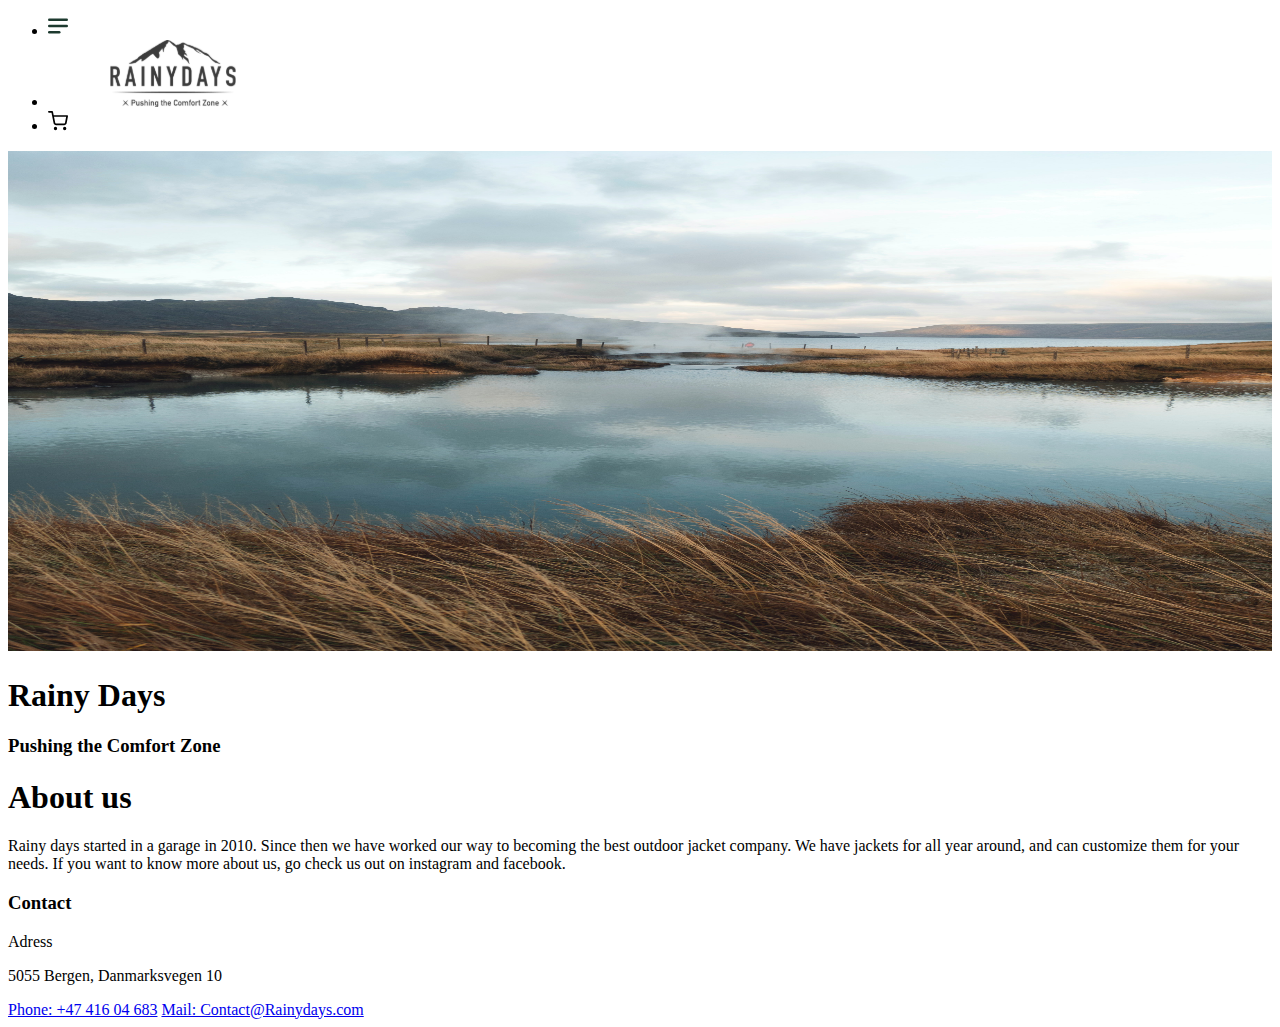
==== about.html @ ec9b1afa "changes2" ====
<!DOCTYPE html>
<html lang="en">
<head>
    <meta charset="UTF-8">
    <meta http-equiv="X-UA-Compatible" content="IE=edge">
    <meta name="viewport" content="width=device-width, initial-scale=1.0">
    <meta name="description" content="The start and history about Rainy Days">
    <link href="css/styles.css" rel="stylesheet">
    <title>Rainy Days | About us</title>
</head>
<body>
    <header>
        <nav>
            <ul>
                <li>
                    <a href="links.html">
                        <img src="icons/Group 27.svg" width="20px" height="20px">
                    </a>
                </li>
                <li>
                    <a href="Index.html">
                        <img src="logo/RainyDays_Logo-svart.svg" width="250px">
                    </a>
                </li>
                <li>
                    <a href="cart.html">
                        <img src="icons/shopping-cart.svg" width="20px" heigth="20px">
                    </a>
                </li>
            </ul>
        </nav>
        <section>
            <img src="images/gemma-evans-JUrolU3FLTA-unsplash.jpg" alt="Name of picture" width="100%" height="500px">
            <h1>Rainy Days</h1>
            <h3>Pushing the Comfort Zone</h3>
        </section>
        </header>
        <main>
            <h1>About us</h1>
            <p>Rainy days started in a garage in 2010. Since then we have worked our way to becoming the best outdoor jacket company. We have jackets for all year around, and can customize them for your needs. If you want to know more about us, go check us out on instagram and facebook.</p>
        </main>
         <footer>
       <h3>Contact</h3>
       <section>
           <p>Adress</p>
           <p>5055 Bergen, Danmarksvegen 10</p>
           <a href="Phone">Phone: +47 416 04 683</a>
           <a href="Mail">Mail: Contact@Rainydays.com</a>
       </section>
   </footer>
</body>
</html>
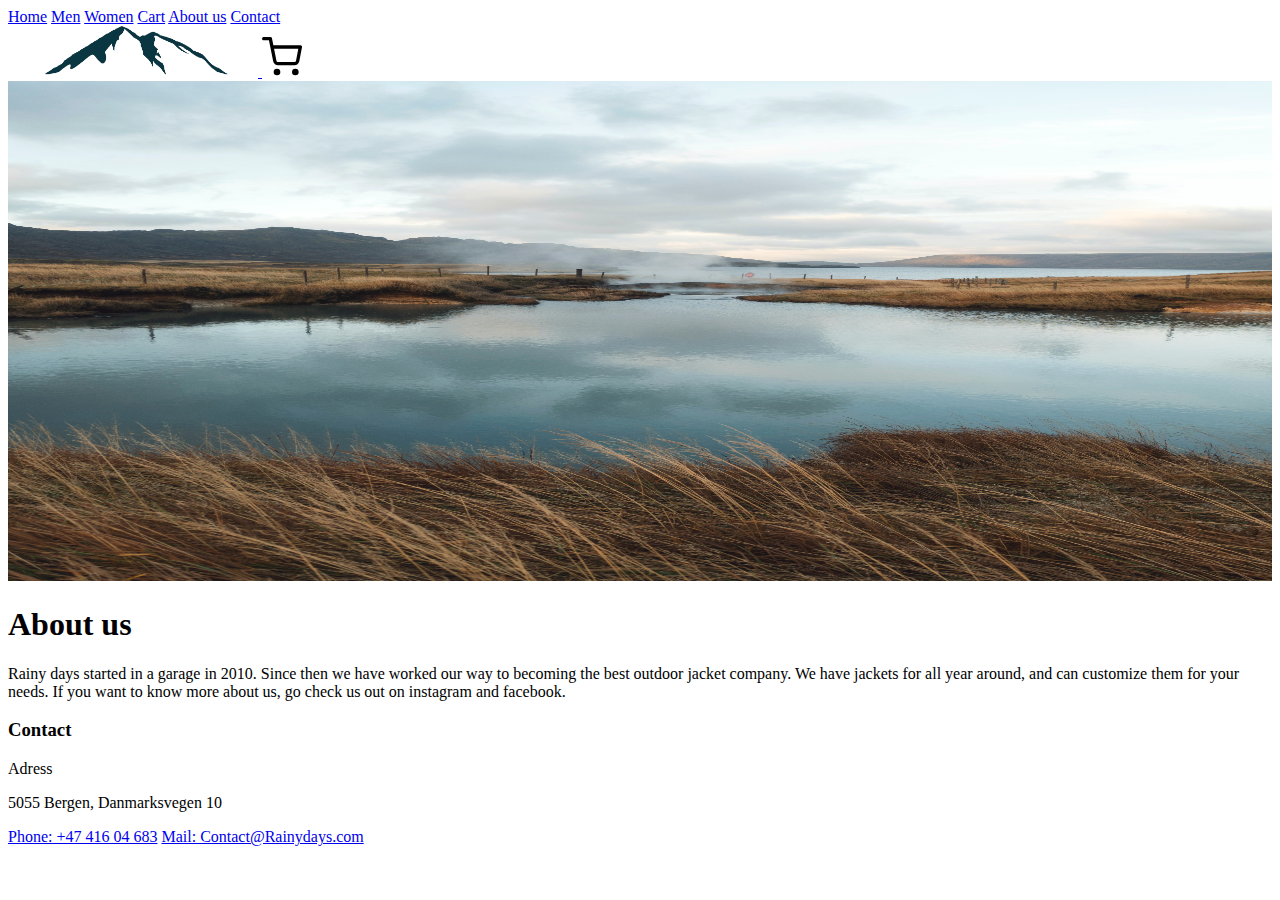
==== commit efbfbf9b: "final result" ====
--- a/about.html
+++ b/about.html
@@ -1,52 +1,54 @@
 <!DOCTYPE html>
 <html lang="en">
-<head>
-    <meta charset="UTF-8">
-    <meta http-equiv="X-UA-Compatible" content="IE=edge">
-    <meta name="viewport" content="width=device-width, initial-scale=1.0">
-    <meta name="description" content="The start and history about Rainy Days">
-    <link href="css/styles.css" rel="stylesheet">
+  <head>
+    <meta charset="UTF-8" />
+    <meta http-equiv="X-UA-Compatible" content="IE=edge" />
+    <meta name="viewport" content="width=device-width, initial-scale=1.0" />
+    <meta name="description" content="The start and history about Rainy Days" />
+    <link href="css/about.css" rel="stylesheet" />
     <title>Rainy Days | About us</title>
-</head>
-<body>
-    <header>
-        <nav>
-            <ul>
-                <li>
-                    <a href="links.html">
-                        <img src="icons/Group 27.svg" width="20px" height="20px">
-                    </a>
-                </li>
-                <li>
-                    <a href="Index.html">
-                        <img src="logo/RainyDays_Logo-svart.svg" width="250px">
-                    </a>
-                </li>
-                <li>
-                    <a href="cart.html">
-                        <img src="icons/shopping-cart.svg" width="20px" heigth="20px">
-                    </a>
-                </li>
-            </ul>
-        </nav>
-        <section>
-            <img src="images/gemma-evans-JUrolU3FLTA-unsplash.jpg" alt="Name of picture" width="100%" height="500px">
-            <h1>Rainy Days</h1>
-            <h3>Pushing the Comfort Zone</h3>
-        </section>
-        </header>
-        <main>
-            <h1>About us</h1>
-            <p>Rainy days started in a garage in 2010. Since then we have worked our way to becoming the best outdoor jacket company. We have jackets for all year around, and can customize them for your needs. If you want to know more about us, go check us out on instagram and facebook.</p>
-        </main>
-         <footer>
-       <h3>Contact</h3>
-       <section>
-           <p>Adress</p>
-           <p>5055 Bergen, Danmarksvegen 10</p>
-           <a href="Phone">Phone: +47 416 04 683</a>
-           <a href="Mail">Mail: Contact@Rainydays.com</a>
-       </section>
-   </footer>
-</body>
-</html>+  </head>
+  <body>
+    <div class="navbar">
+      <a href="index.html">Home</a>
+      <a href="Men.html">Men</a>
+      <a href="Men.html">Women</a>
+      <a href="cart.html">Cart</a>
+      <a href="about.html">About us</a>
+      <a href="contact.html">Contact</a>
+    </div>
+    <header class="header">
+      <a href="Index.html" class="bla">
+        <img src="logo/RainyDays_Logo_bare-fjellet.png" width="250px" />
+      </a>
+      <a href="cart.html" class="bla">
+        <img src="icons/shopping-cart.svg" width="40px" heigth="40px" />
+      </a>
+    </header>
+      <img
+        src="images/gemma-evans-JUrolU3FLTA-unsplash.jpg"
+        alt="Name of picture"
+        width="100%"
+        height="500px"
+      />
+    </section>
+    <main>
+      <h1>About us</h1>
+      <p>
+        Rainy days started in a garage in 2010. Since then we have worked our
+        way to becoming the best outdoor jacket company. We have jackets for all
+        year around, and can customize them for your needs. If you want to know
+        more about us, go check us out on instagram and facebook.
+      </p>
+    </main>
+    <footer>
+      <h3>Contact</h3>
+      <section>
+        <p>Adress</p>
+        <p>5055 Bergen, Danmarksvegen 10</p>
+        <a href="Phone">Phone: +47 416 04 683</a>
+        <a href="Mail">Mail: Contact@Rainydays.com</a>
+      </section>
+    </footer>
+  </body>
+</html>
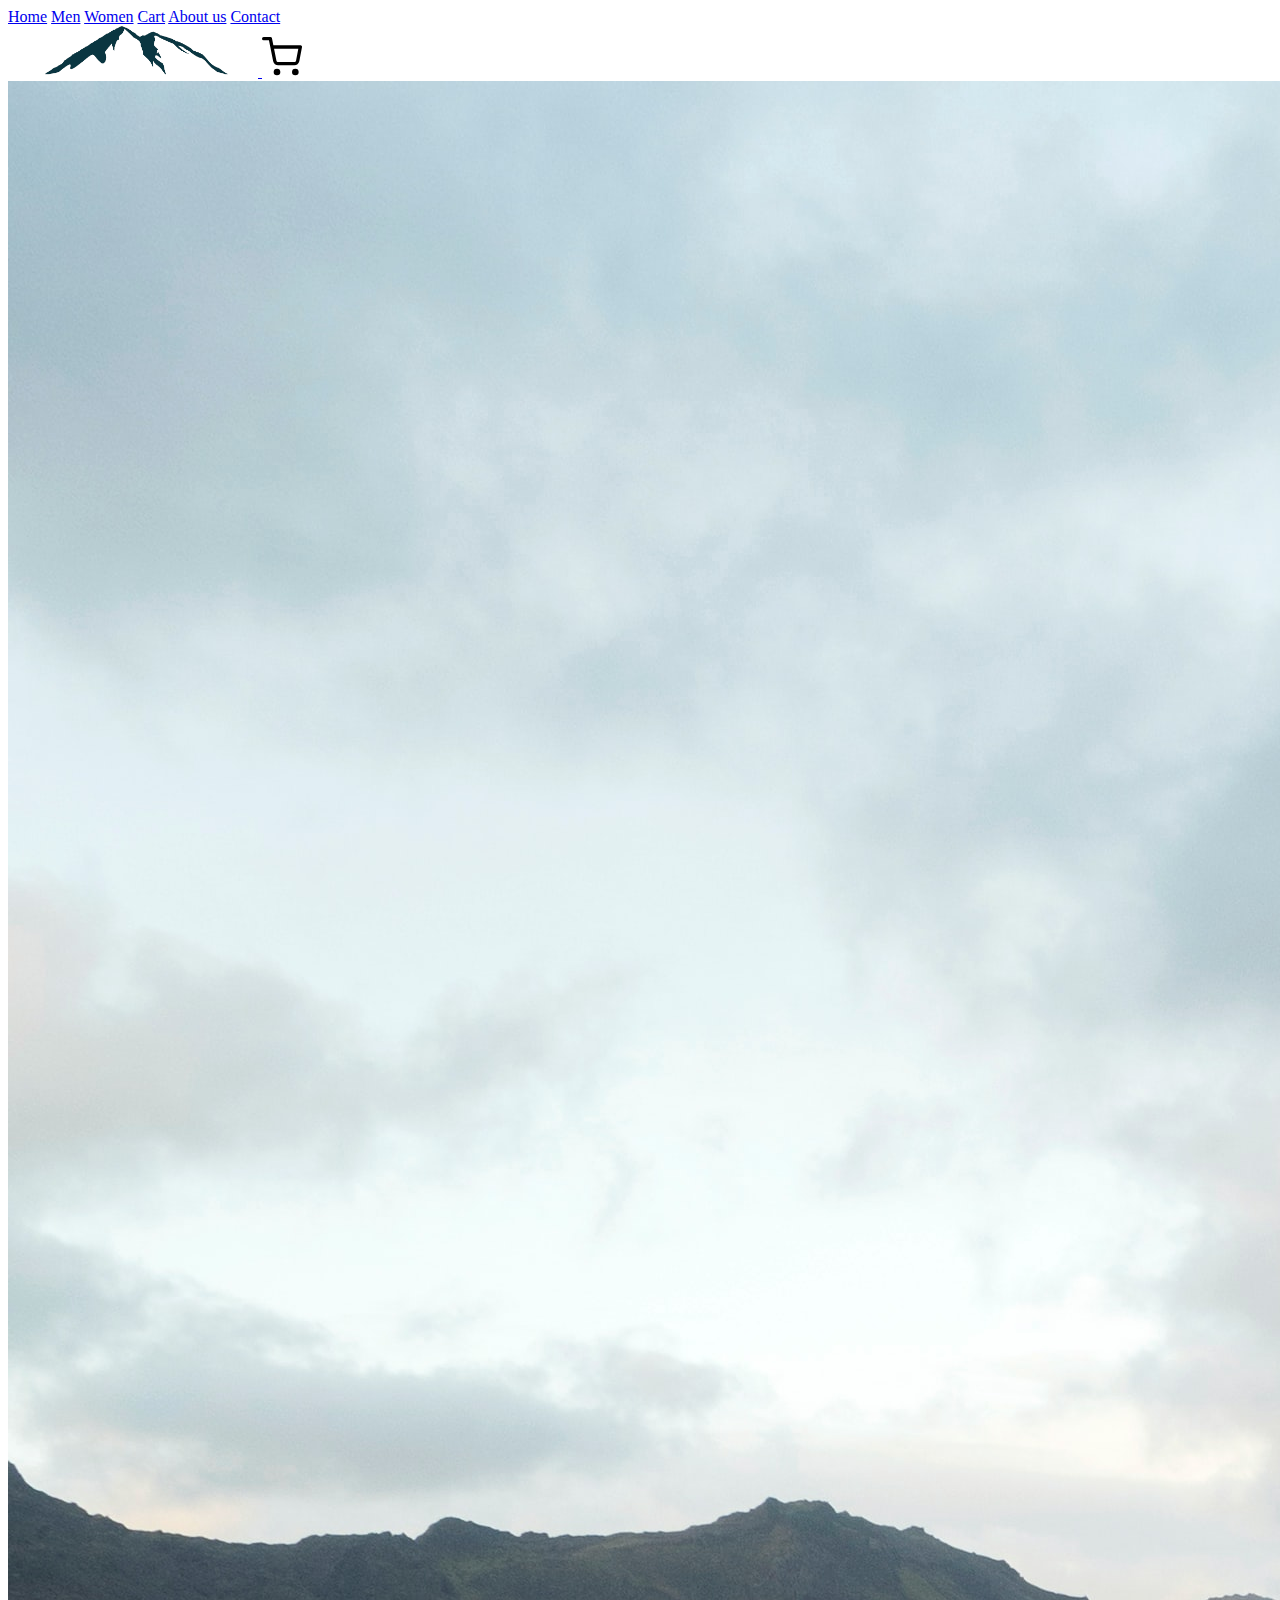
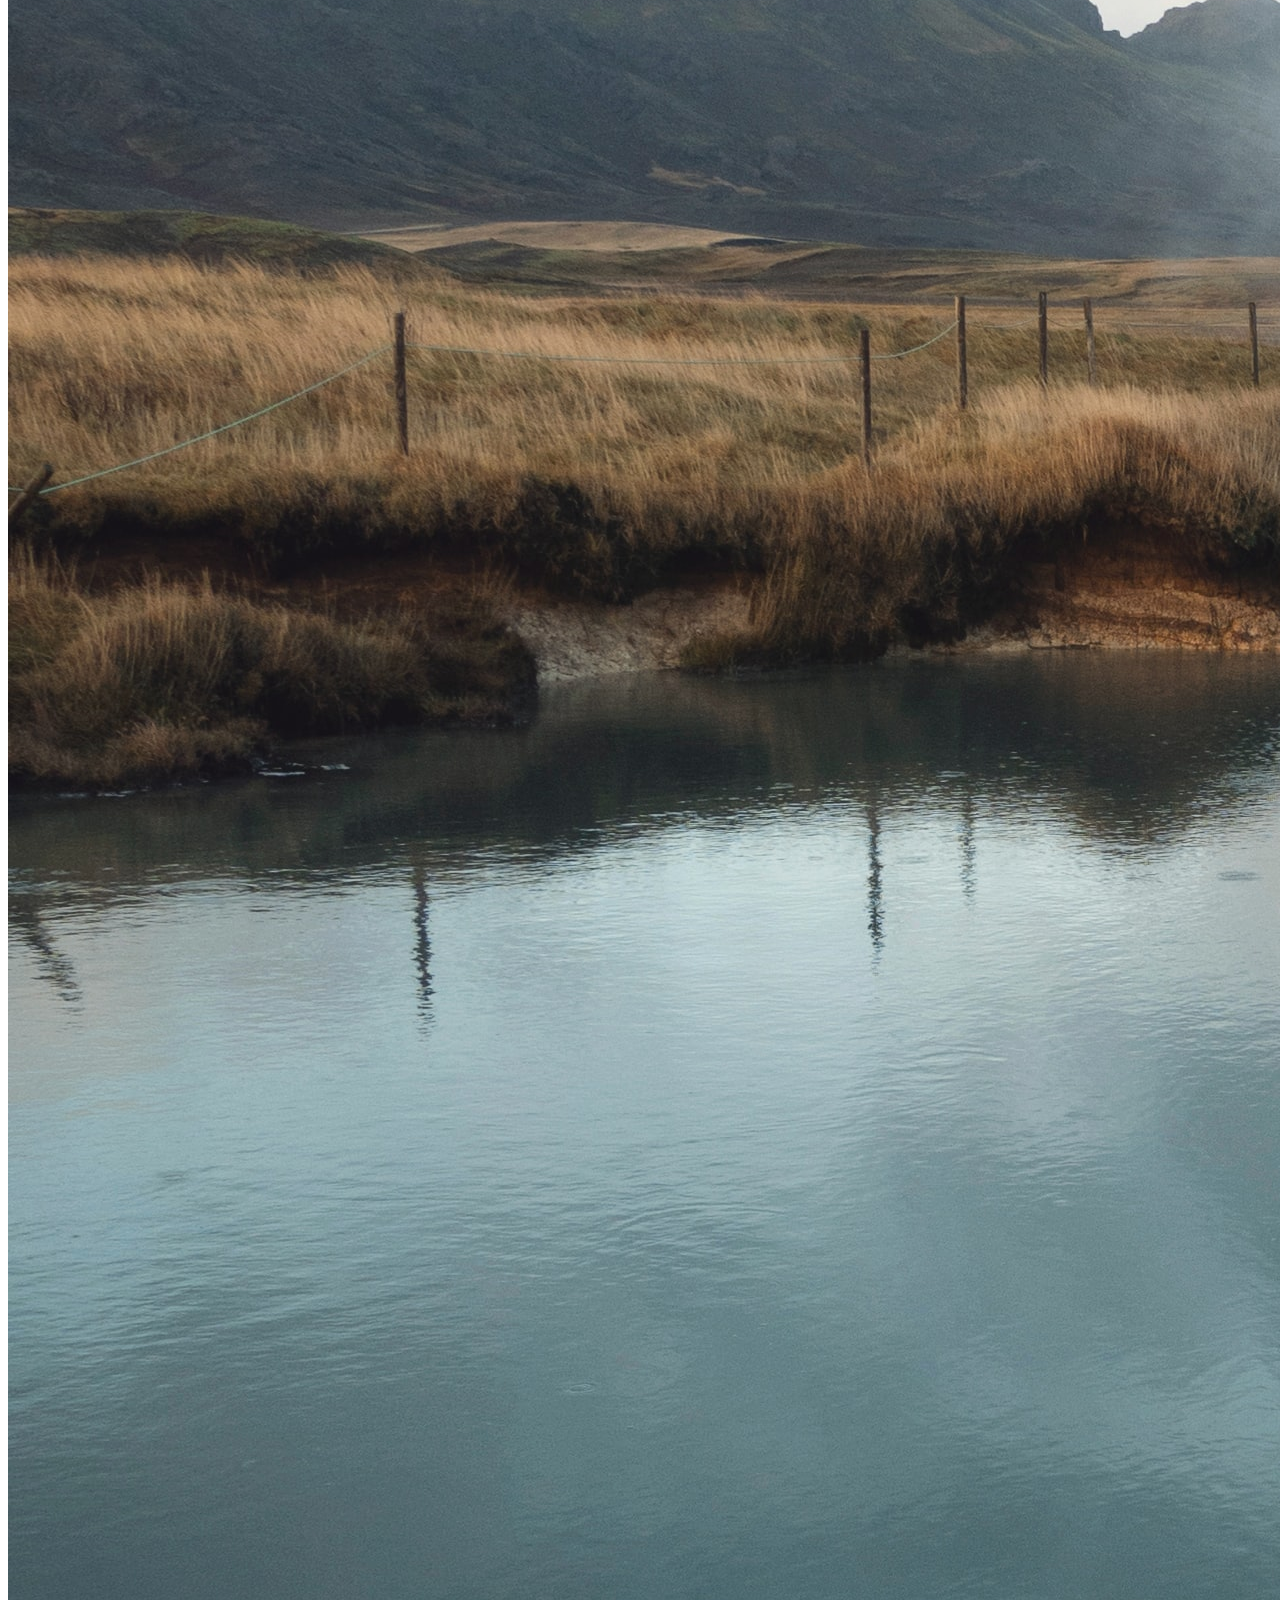
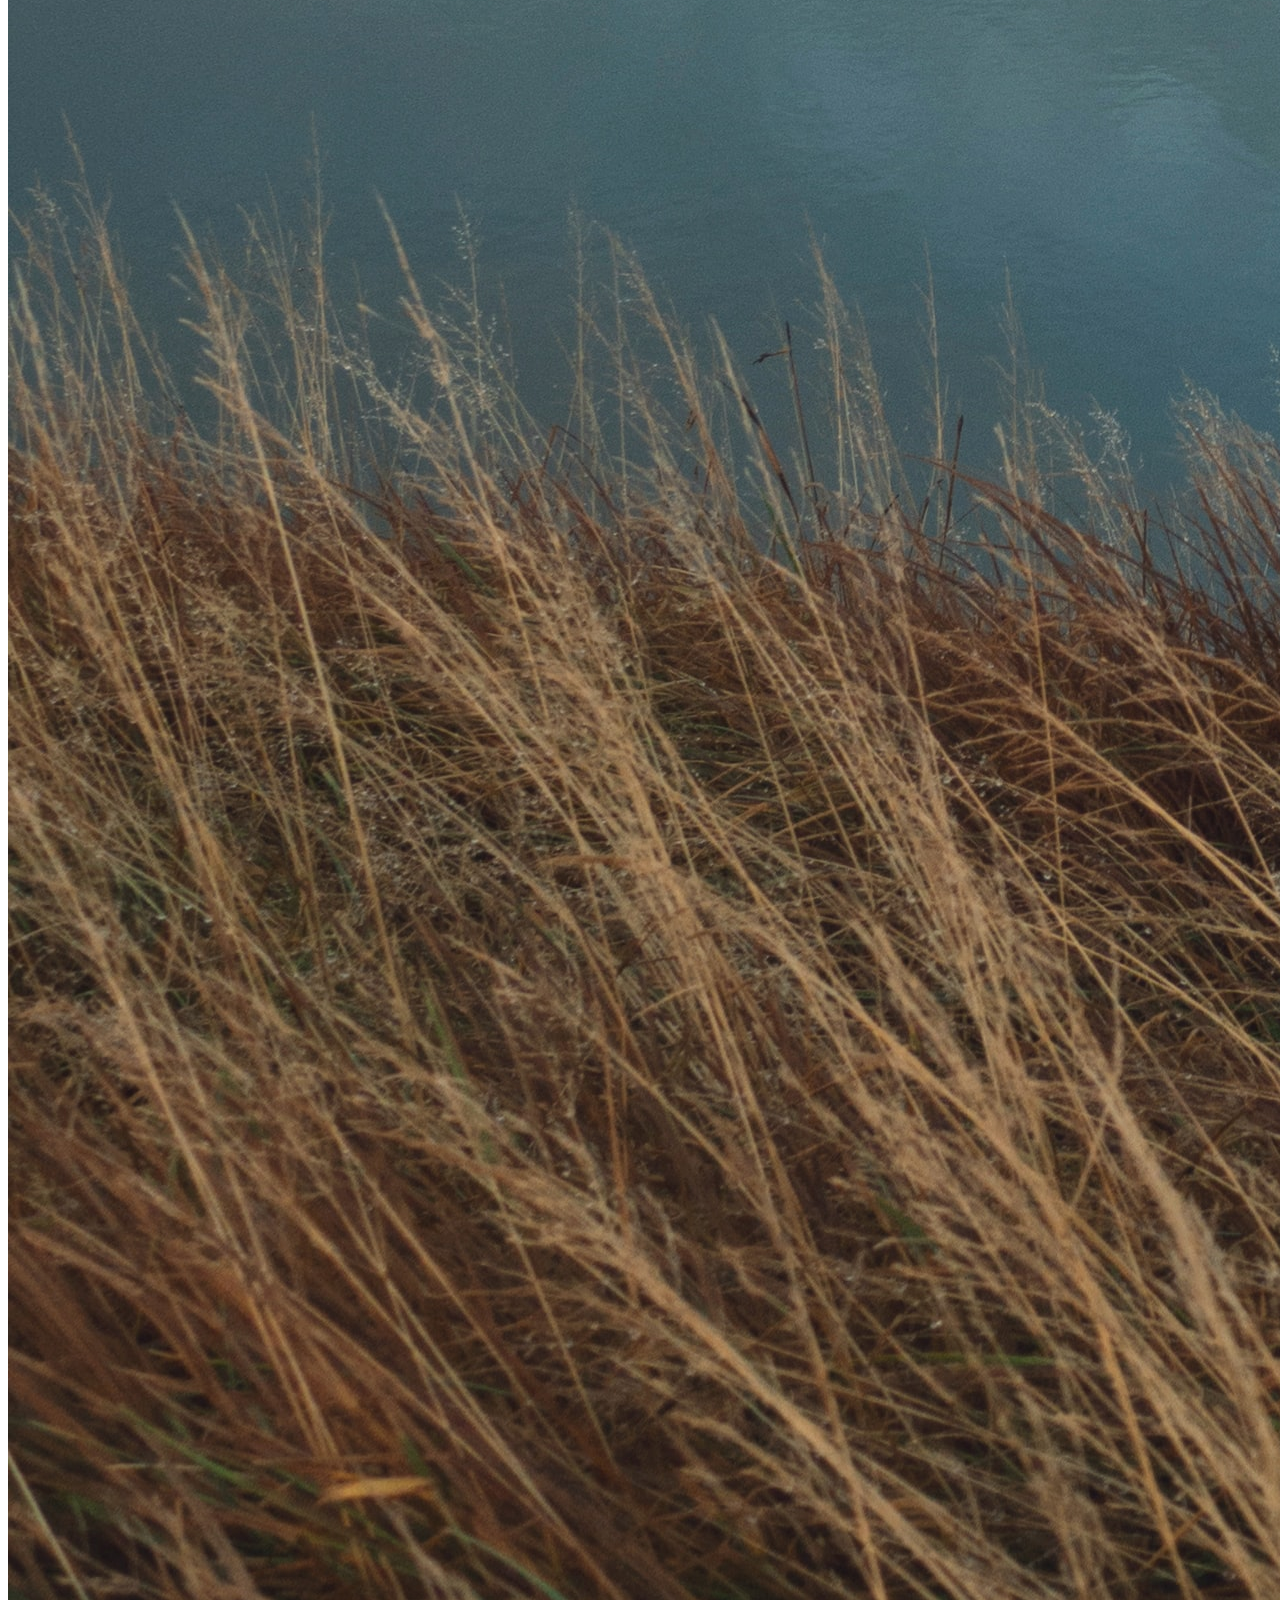
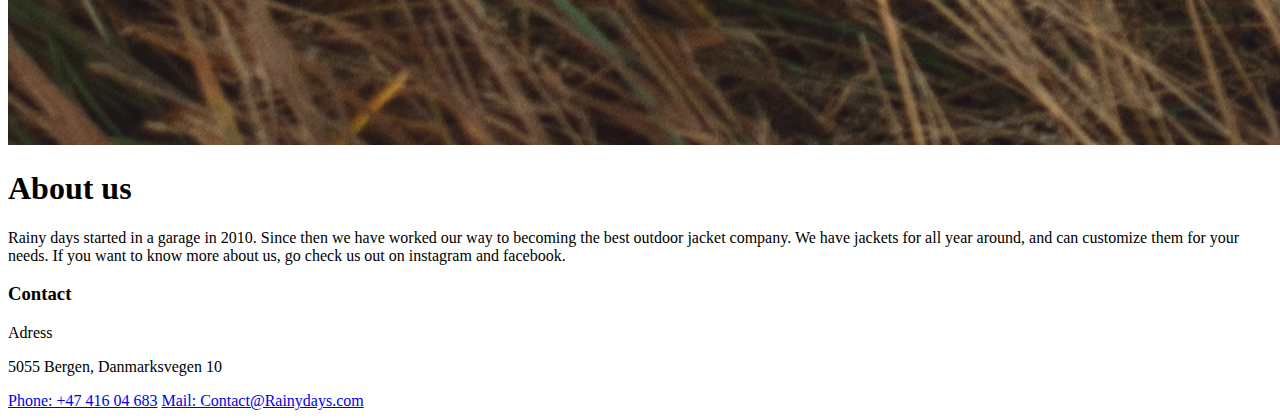
==== commit c43221d3: "1" ====
--- a/about.html
+++ b/about.html
@@ -9,27 +9,33 @@
     <title>Rainy Days | About us</title>
   </head>
   <body>
-    <div class="navbar">
+    <nav class="navbar">
       <a href="index.html">Home</a>
       <a href="Men.html">Men</a>
       <a href="Men.html">Women</a>
       <a href="cart.html">Cart</a>
       <a href="about.html">About us</a>
       <a href="contact.html">Contact</a>
-    </div>
+    </nav>
     <header class="header">
       <a href="Index.html" class="bla">
-        <img src="logo/RainyDays_Logo_bare-fjellet.png" width="250px" />
+        <img
+          src="logo/RainyDays_Logo_bare-fjellet.png"
+          alt="Mountain logo"
+          width="250"
+        />
       </a>
       <a href="cart.html" class="bla">
-        <img src="icons/shopping-cart.svg" width="40px" heigth="40px" />
+        <img
+          src="icons/shopping-cart.svg"
+          alt="Shopping icon"
+          width="40"
+        />
       </a>
     </header>
       <img
         src="images/gemma-evans-JUrolU3FLTA-unsplash.jpg"
         alt="Name of picture"
-        width="100%"
-        height="500px"
       />
     </section>
     <main>
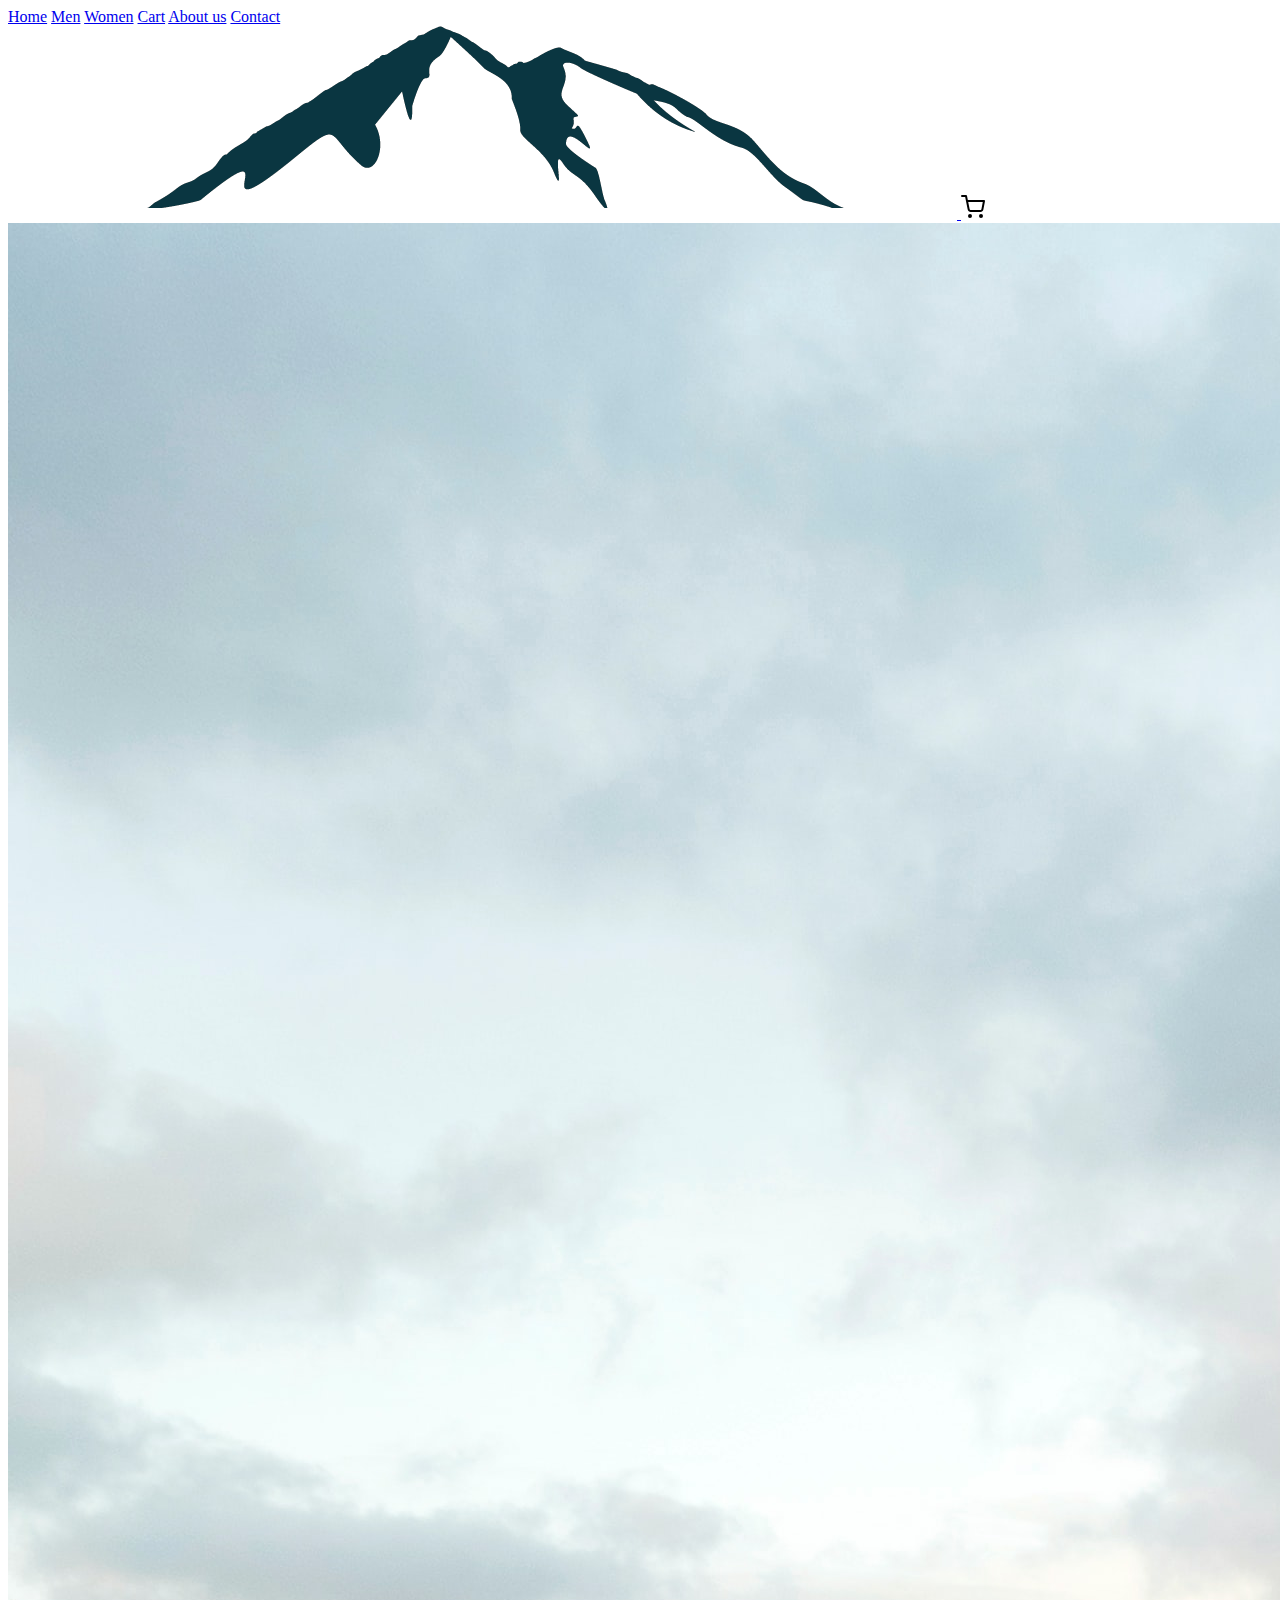
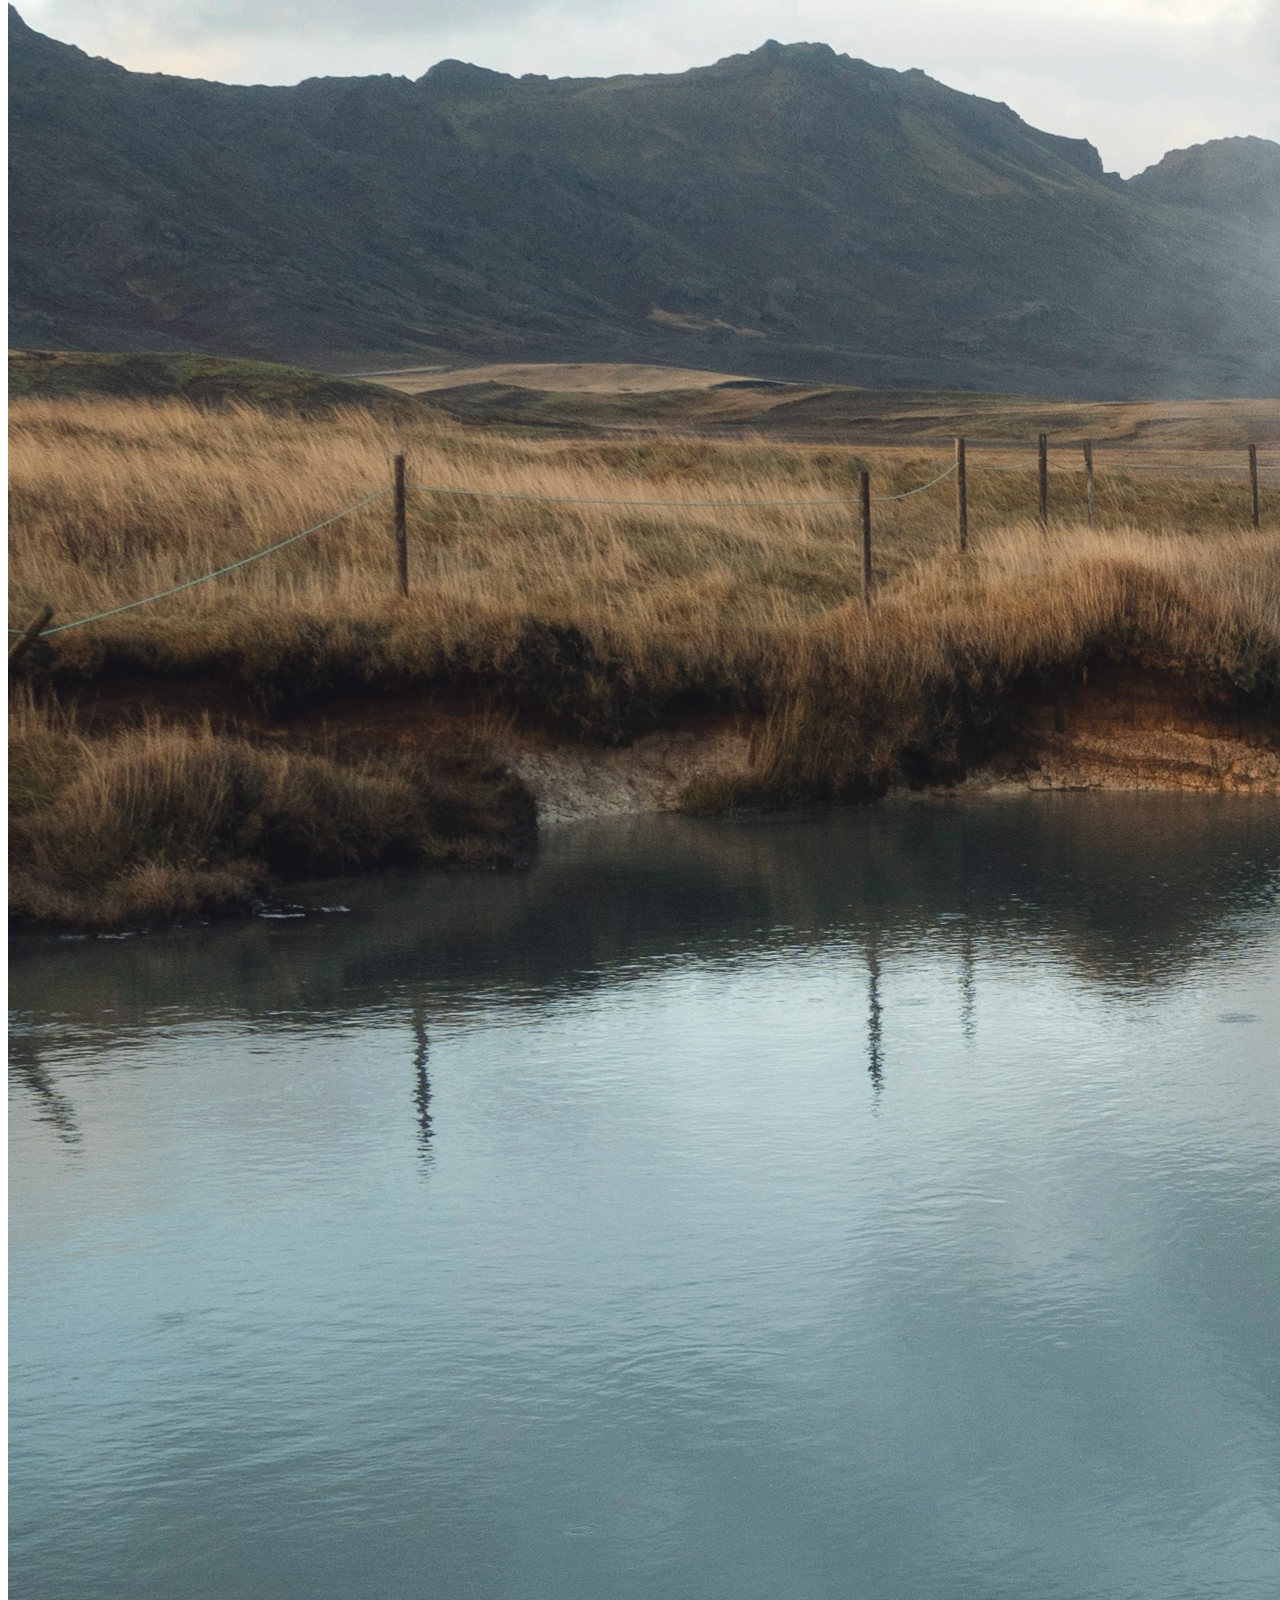
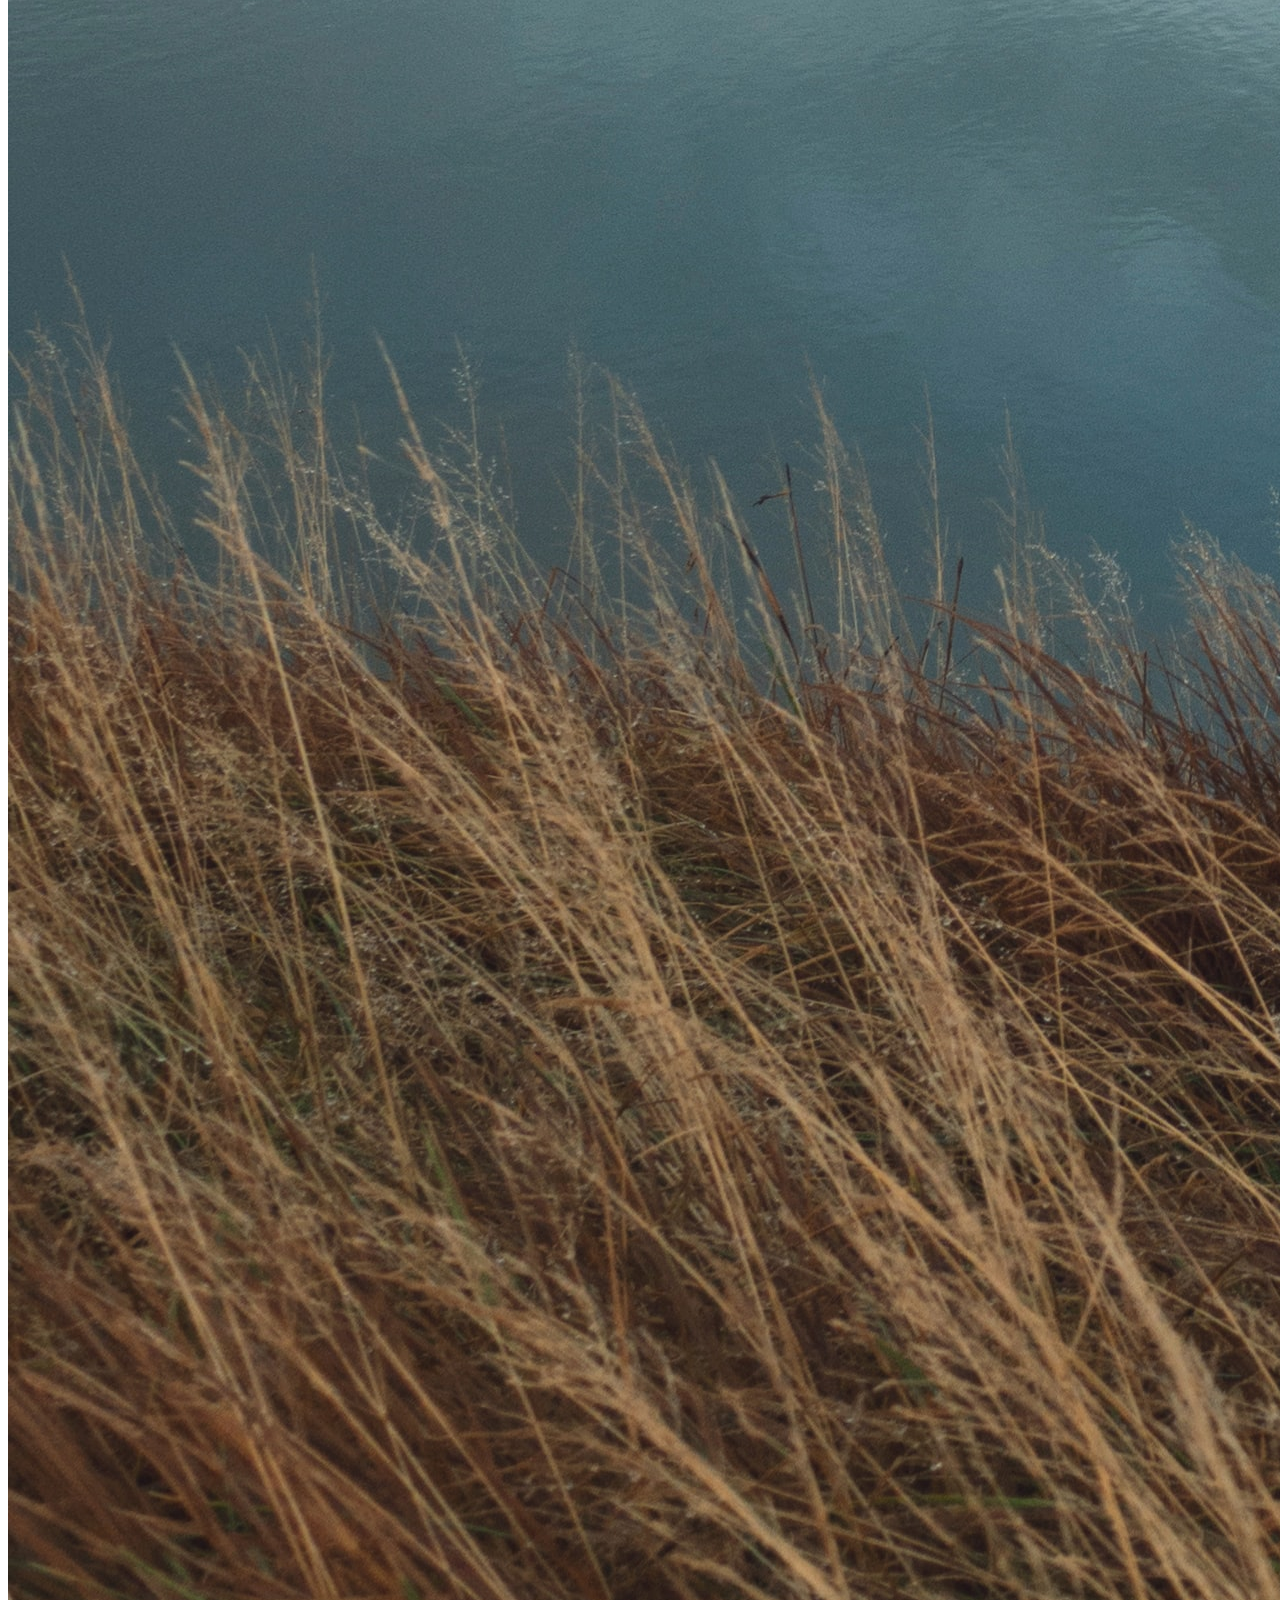
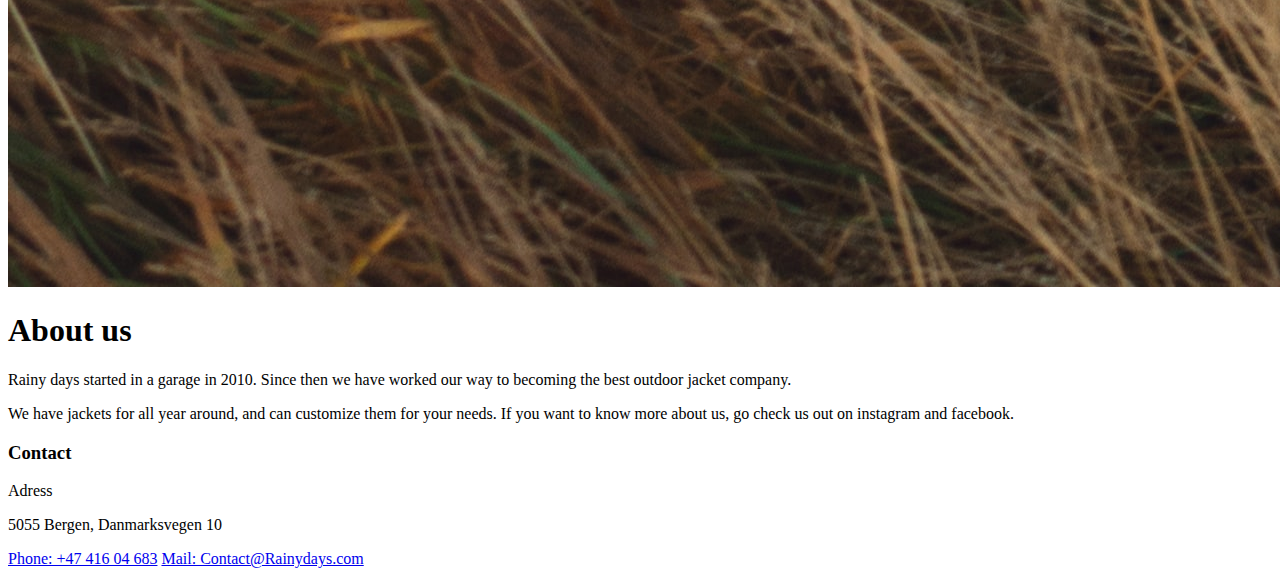
==== commit 480c5806: "final changes" ====
--- a/about.html
+++ b/about.html
@@ -5,7 +5,7 @@
     <meta http-equiv="X-UA-Compatible" content="IE=edge" />
     <meta name="viewport" content="width=device-width, initial-scale=1.0" />
     <meta name="description" content="The start and history about Rainy Days" />
-    <link href="css/about.css" rel="stylesheet" />
+    <link href="css/styles.css" rel="stylesheet" />
     <title>Rainy Days | About us</title>
   </head>
   <body>
@@ -18,43 +18,40 @@
       <a href="contact.html">Contact</a>
     </nav>
     <header class="header">
-      <a href="Index.html" class="bla">
+      <a href="Index.html">
         <img
           src="logo/RainyDays_Logo_bare-fjellet.png"
+          class="mountain"
           alt="Mountain logo"
-          width="250"
         />
       </a>
-      <a href="cart.html" class="bla">
-        <img
-          src="icons/shopping-cart.svg"
-          alt="Shopping icon"
-          width="40"
-        />
+      <a href="cart.html">
+        <img src="icons/shopping-cart.svg" class="cart" alt="Shopping icon" />
       </a>
     </header>
-      <img
-        src="images/gemma-evans-JUrolU3FLTA-unsplash.jpg"
-        alt="Name of picture"
-      />
-    </section>
+    <img
+      src="images/gemma-evans-JUrolU3FLTA-unsplash.jpg"
+      class="blurred"
+      alt="Name of picture"
+    />
     <main>
       <h1>About us</h1>
       <p>
         Rainy days started in a garage in 2010. Since then we have worked our
-        way to becoming the best outdoor jacket company. We have jackets for all
-        year around, and can customize them for your needs. If you want to know
-        more about us, go check us out on instagram and facebook.
+        way to becoming the best outdoor jacket company.
+      </p>
+      <p>
+        We have jackets for all year around, and can customize them for your
+        needs. If you want to know more about us, go check us out on instagram
+        and facebook.
       </p>
     </main>
     <footer>
       <h3>Contact</h3>
-      <section>
-        <p>Adress</p>
-        <p>5055 Bergen, Danmarksvegen 10</p>
-        <a href="Phone">Phone: +47 416 04 683</a>
-        <a href="Mail">Mail: Contact@Rainydays.com</a>
-      </section>
+      <p>Adress</p>
+      <p>5055 Bergen, Danmarksvegen 10</p>
+      <a href="Phone">Phone: +47 416 04 683</a>
+      <a href="Mail">Mail: Contact@Rainydays.com</a>
     </footer>
   </body>
 </html>
